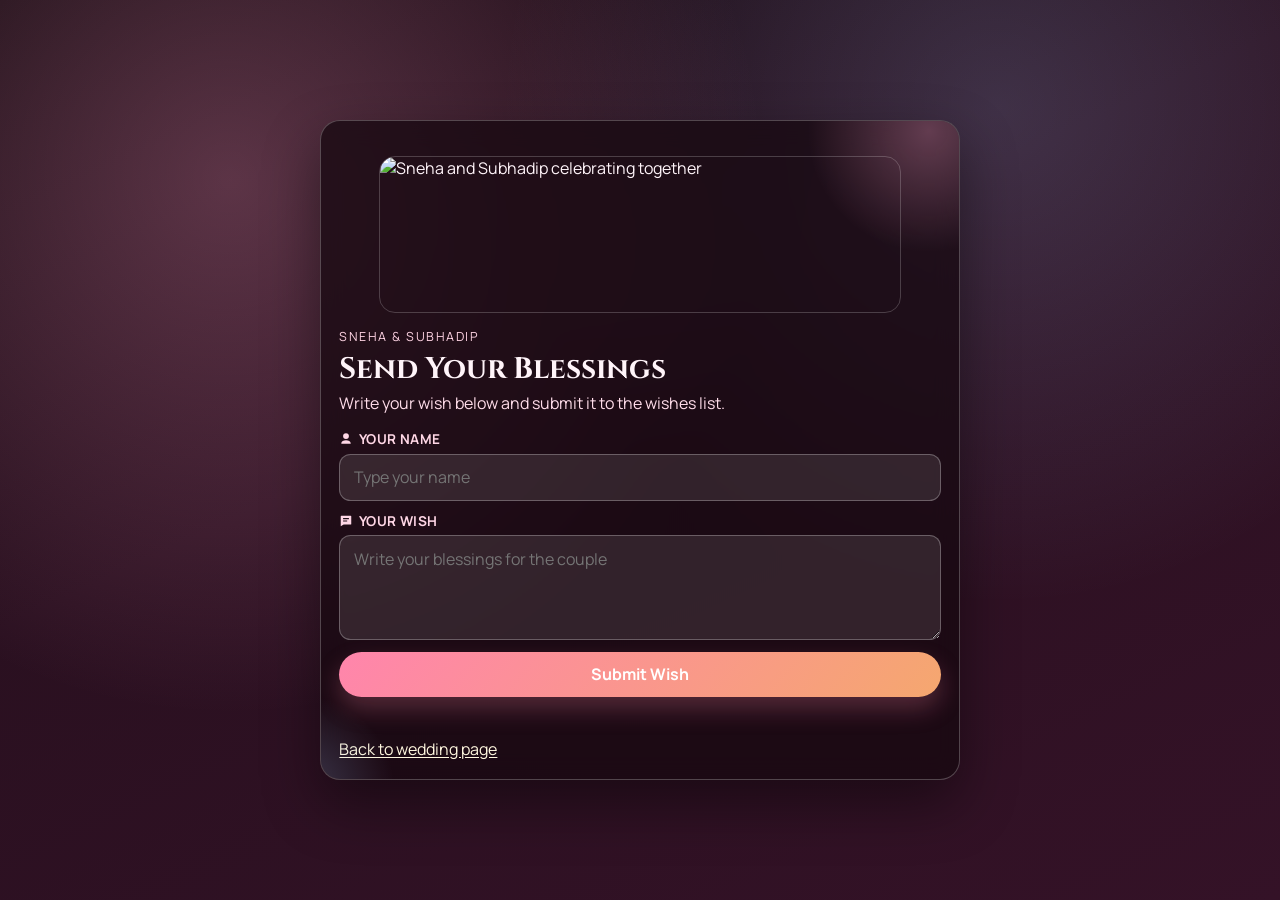
==== wishes.html @ 99f34dab "stable version v20" ====
<!DOCTYPE html>
<html lang="en">
<head>
    <meta charset="UTF-8">
    <meta name="viewport" content="width=device-width, initial-scale=1.0">
    <title>Send Wedding Wishes</title>
    <link rel="icon" type="image/x-icon" href="images/favicon.ico">
    <link rel="preconnect" href="https://fonts.googleapis.com">
    <link rel="preconnect" href="https://fonts.gstatic.com" crossorigin>
    <link href="https://fonts.googleapis.com/css2?family=Cinzel:wght@600&family=Manrope:wght@400;500;600;700&display=swap" rel="stylesheet">
    <style>
        :root {
            color-scheme: dark;
            --bg-deep: #13080f;
            --bg-mid: #2a1020;
            --bg-soft: #341227;
            --text-main: #fff4f9;
            --text-muted: #ffddea;
            --line-soft: rgba(255, 255, 255, 0.24);
            --card-bg: rgba(23, 9, 17, 0.76);
            --accent-1: #ff85ac;
            --accent-2: #f5a76f;
        }

        * {
            box-sizing: border-box;
        }

        body {
            margin: 0;
            min-height: 100vh;
            display: grid;
            place-items: center;
            font-family: "Manrope", sans-serif;
            color: var(--text-main);
            background:
                radial-gradient(circle at 18% 20%, rgba(255, 157, 194, 0.28), transparent 42%),
                radial-gradient(circle at 78% 12%, rgba(170, 201, 255, 0.18), transparent 39%),
                linear-gradient(155deg, var(--bg-deep), var(--bg-mid) 42%, var(--bg-soft));
            padding: 1rem;
            overflow-x: hidden;
        }

        .wish-page-card {
            position: relative;
            width: min(640px, 100%);
            border: 1px solid var(--line-soft);
            border-radius: 1.25rem;
            background: var(--card-bg);
            backdrop-filter: blur(12px);
            box-shadow: 0 24px 56px rgba(0, 0, 0, 0.42);
            padding: 1.15rem;
            overflow: hidden;
            animation: cardReveal 700ms ease both;
        }

        .wish-page-card::before {
            content: "";
            position: absolute;
            width: 260px;
            height: 260px;
            right: -100px;
            top: -120px;
            border-radius: 999px;
            background: radial-gradient(circle, rgba(255, 162, 200, 0.3), transparent 66%);
            animation: blobFloat 6.5s ease-in-out infinite;
            pointer-events: none;
        }

        .wish-page-card::after {
            content: "";
            position: absolute;
            width: 200px;
            height: 200px;
            left: -120px;
            bottom: -110px;
            border-radius: 999px;
            background: radial-gradient(circle, rgba(165, 201, 255, 0.24), transparent 66%);
            animation: blobFloat 7.6s ease-in-out infinite reverse;
            pointer-events: none;
        }

        .wish-hero {
            position: relative;
            border-radius: 1rem;
            overflow: hidden;
            margin-bottom: 0.95rem;
            border: 1px solid rgba(255, 255, 255, 0.2);
        }

        .wish-hero img {
            display: block;
            width: 100%;
            height: 155px;
            object-fit: cover;
            filter: saturate(1.08);
        }

        .wish-hero-overlay {
            position: absolute;
            inset: 0;
            display: flex;
            align-items: flex-end;
            justify-content: space-between;
            padding: 0.62rem 0.72rem;
            background: linear-gradient(180deg, rgba(0, 0, 0, 0), rgba(5, 2, 4, 0.7));
        }

        .wish-hero-chip {
            display: inline-flex;
            align-items: center;
            gap: 0.32rem;
            border-radius: 999px;
            border: 1px solid rgba(255, 255, 255, 0.34);
            background: rgba(255, 255, 255, 0.12);
            color: #fff2f7;
            font-size: 0.75rem;
            padding: 0.28rem 0.58rem;
            font-weight: 700;
            backdrop-filter: blur(6px);
        }

        .wish-page-kicker {
            margin: 0;
            font-size: 0.78rem;
            letter-spacing: 0.12em;
            text-transform: uppercase;
            color: #ffd4e4;
        }

        h1 {
            margin: 0.25rem 0 0.2rem;
            font-family: "Cinzel", serif;
            font-size: clamp(1.35rem, 4vw, 1.85rem);
        }

        .wish-page-subtitle {
            margin: 0 0 1rem;
            color: var(--text-muted);
        }

        form {
            display: grid;
            gap: 0.7rem;
            position: relative;
            z-index: 1;
        }

        .field-wrap {
            display: grid;
            gap: 0.34rem;
        }

        .field-label {
            display: inline-flex;
            align-items: center;
            gap: 0.35rem;
            font-size: 0.85rem;
            letter-spacing: 0.03em;
            text-transform: uppercase;
            color: #ffd7e6;
            font-weight: 700;
        }

        .field-label svg {
            width: 14px;
            height: 14px;
            fill: currentColor;
        }

        input, textarea, button, a {
            font: inherit;
        }

        input, textarea {
            width: 100%;
            border: 1px solid rgba(255, 255, 255, 0.27);
            border-radius: 0.72rem;
            padding: 0.72rem 0.82rem;
            color: #fff;
            background: rgba(255, 255, 255, 0.1);
            transition: border-color 220ms ease, box-shadow 220ms ease, transform 220ms ease;
        }

        input:focus-visible,
        textarea:focus-visible {
            outline: none;
            border-color: rgba(255, 214, 228, 0.82);
            box-shadow: 0 0 0 3px rgba(255, 197, 220, 0.22);
            transform: translateY(-1px);
        }

        textarea {
            min-height: 105px;
            resize: vertical;
        }

        button {
            border: 0;
            border-radius: 999px;
            padding: 0.72rem 1rem;
            color: #fff;
            cursor: pointer;
            font-weight: 700;
            background: linear-gradient(130deg, var(--accent-1), var(--accent-2));
            box-shadow: 0 12px 24px rgba(244, 128, 155, 0.26);
            transition: transform 220ms ease, box-shadow 220ms ease, filter 220ms ease;
        }

        button:hover,
        button:focus-visible {
            transform: translateY(-2px);
            filter: brightness(1.04);
            box-shadow: 0 16px 28px rgba(244, 128, 155, 0.32);
            outline: none;
        }

        .wish-submit-status {
            margin: 0.6rem 0 0;
            min-height: 1.4rem;
            font-weight: 600;
            color: #ffe4d4;
            position: relative;
            z-index: 1;
        }

        .wish-submit-status.error {
            color: #ffcad4;
        }

        .wish-back-link {
            display: inline-block;
            margin-top: 0.6rem;
            color: #fff7df;
            text-underline-offset: 2px;
            transition: transform 220ms ease, color 220ms ease;
        }

        .wish-back-link:hover,
        .wish-back-link:focus-visible {
            color: #fff;
            transform: translateX(-2px);
            outline: none;
        }

        @keyframes blobFloat {
            0%, 100% { transform: translateY(0) scale(1); }
            50% { transform: translateY(10px) scale(1.04); }
        }

        @keyframes cardReveal {
            from {
                opacity: 0;
                transform: translateY(12px) scale(0.985);
            }
            to {
                opacity: 1;
                transform: translateY(0) scale(1);
            }
        }

        @media (max-width: 520px) {
            .wish-hero img {
                height: 132px;
            }

            .wish-page-card {
                padding: 0.95rem;
            }
        }

        @media (prefers-reduced-motion: reduce) {
            .wish-page-card,
            .wish-page-card::before,
            .wish-page-card::after,
            button,
            input,
            textarea,
            .wish-back-link {
                animation: none !important;
                transition: none !important;
            }
        }
    </style>
</head>
<body>
    <article class="wish-page-card">
        <figure class="wish-hero">
            <img src="https://t3.ftcdn.net/jpg/04/09/09/92/360_F_409099227_cinbeFsXrOrLKZkFzAUYnXRppExHtbXL.jpg" alt="Sneha and Subhadip celebrating together">
        </figure>
        <p class="wish-page-kicker">Sneha & Subhadip</p>
        <h1>Send Your Blessings</h1>
        <p class="wish-page-subtitle">Write your wish below and submit it to the wishes list.</p>

        <form id="publicWishForm">
            <div class="field-wrap">
                <label class="field-label" for="publicWishName">
                    <svg viewBox="0 0 24 24" aria-hidden="true"><path d="M12 12a5 5 0 1 0-5-5 5 5 0 0 0 5 5zm0 2c-4.3 0-8 2.2-8 5v1h16v-1c0-2.8-3.7-5-8-5z"/></svg>
                    Your Name
                </label>
                <input id="publicWishName" type="text" maxlength="45" placeholder="Type your name" required>
            </div>

            <div class="field-wrap">
                <label class="field-label" for="publicWishText">
                    <svg viewBox="0 0 24 24" aria-hidden="true"><path d="M4 3h16a1 1 0 0 1 1 1v13a1 1 0 0 1-1 1H8l-5 3V4a1 1 0 0 1 1-1zm3 4v2h10V7H7zm0 4v2h7v-2H7z"/></svg>
                    Your Wish
                </label>
                <textarea id="publicWishText" maxlength="140" placeholder="Write your blessings for the couple" required></textarea>
            </div>

            <button type="submit">Submit Wish</button>
        </form>

        <p id="publicWishStatus" class="wish-submit-status"></p>
        <a class="wish-back-link" href="index.html">Back to wedding page</a>
    </article>

    <script src="wishes-submit.js"></script>
</body>
</html>
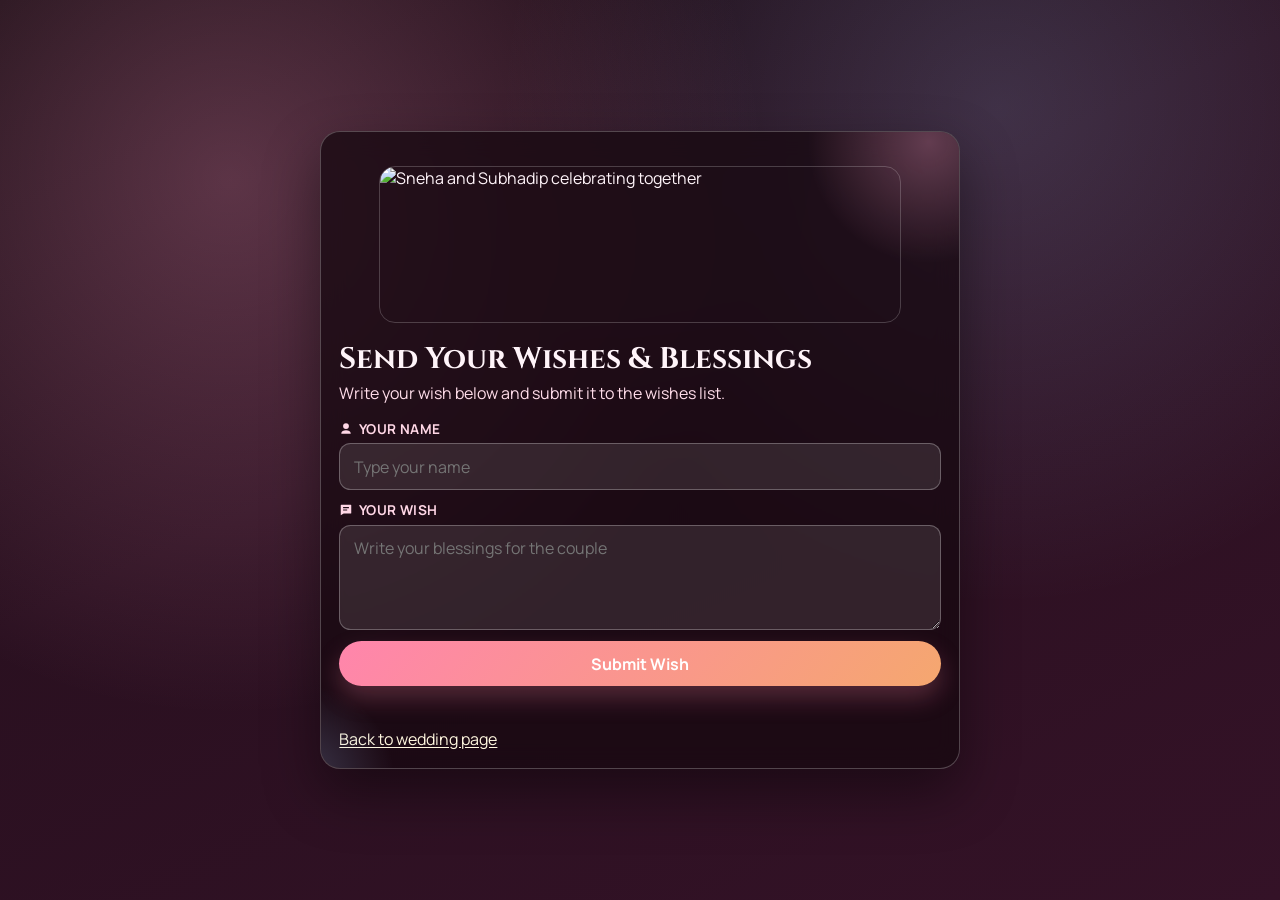
==== commit 9b5424d0: "wishes updates page" ====
--- a/wishes.html
+++ b/wishes.html
@@ -288,8 +288,7 @@
         <figure class="wish-hero">
             <img src="https://t3.ftcdn.net/jpg/04/09/09/92/360_F_409099227_cinbeFsXrOrLKZkFzAUYnXRppExHtbXL.jpg" alt="Sneha and Subhadip celebrating together">
         </figure>
-        <p class="wish-page-kicker">Sneha & Subhadip</p>
-        <h1>Send Your Blessings</h1>
+        <h1>Send Your Wishes & Blessings</h1>
         <p class="wish-page-subtitle">Write your wish below and submit it to the wishes list.</p>
 
         <form id="publicWishForm">
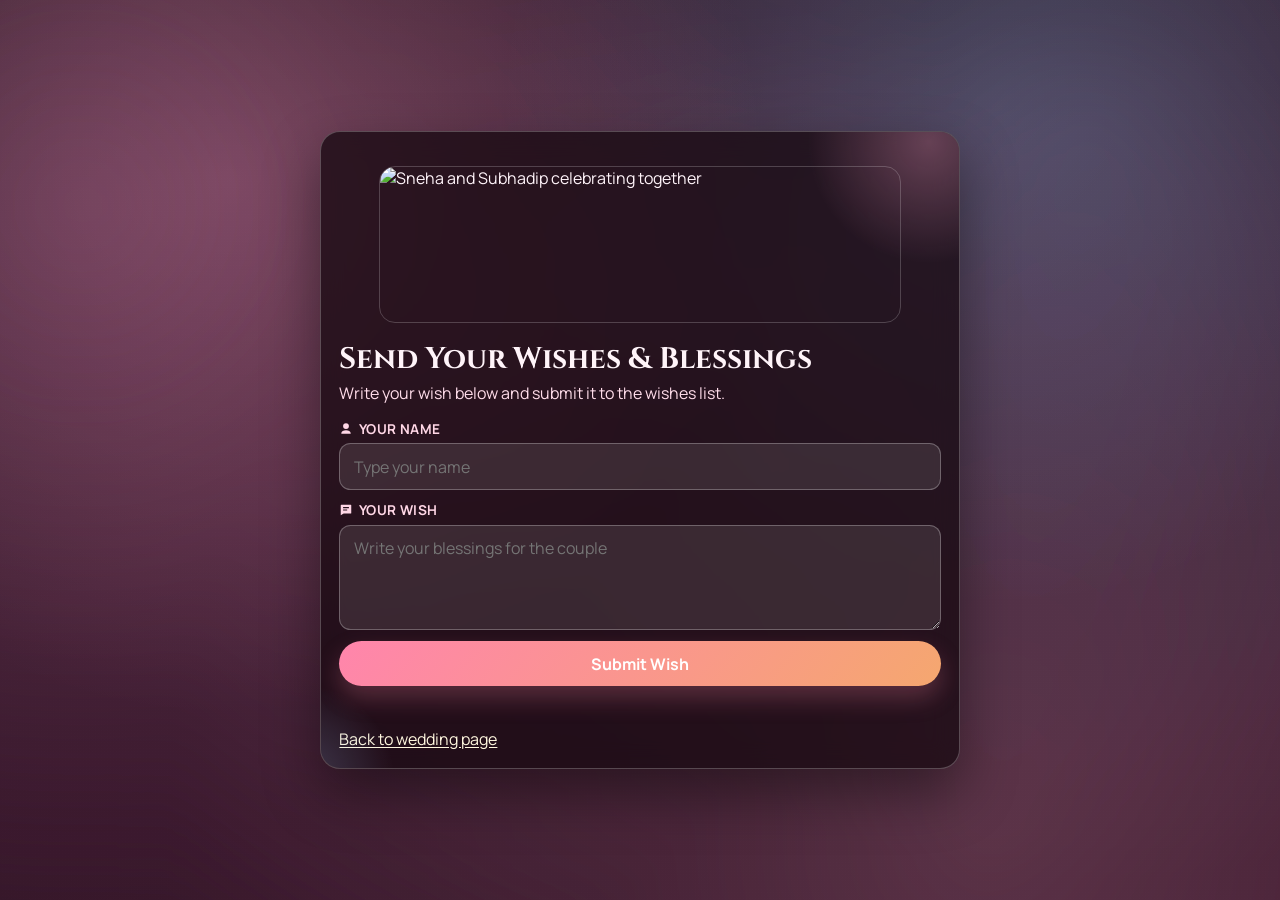
==== commit f5f7a92d: "updated partners and removed some content" ====
--- a/wishes.html
+++ b/wishes.html
@@ -37,8 +37,35 @@
                 radial-gradient(circle at 18% 20%, rgba(255, 157, 194, 0.28), transparent 42%),
                 radial-gradient(circle at 78% 12%, rgba(170, 201, 255, 0.18), transparent 39%),
                 linear-gradient(155deg, var(--bg-deep), var(--bg-mid) 42%, var(--bg-soft));
+            background-position: 0% 0%, 100% 0%, 50% 50%;
+            animation: wishBgDrift 16s ease-in-out infinite alternate;
             padding: 1rem;
             overflow-x: hidden;
+        }
+
+        body::before,
+        body::after {
+            content: "";
+            position: fixed;
+            inset: -18%;
+            pointer-events: none;
+            z-index: 0;
+        }
+
+        body::before {
+            background:
+                radial-gradient(circle at 18% 30%, rgba(255, 163, 206, 0.25), transparent 52%),
+                radial-gradient(circle at 76% 24%, rgba(170, 208, 255, 0.18), transparent 46%),
+                radial-gradient(circle at 70% 82%, rgba(255, 190, 206, 0.2), transparent 52%);
+            filter: blur(22px) saturate(135%);
+            animation: wishOrbs 12.5s ease-in-out infinite alternate;
+        }
+
+        body::after {
+            background-image: radial-gradient(rgba(255, 255, 255, 0.05) 1px, transparent 1px);
+            background-size: 3px 3px;
+            mix-blend-mode: soft-light;
+            opacity: 0.45;
         }
 
         .wish-page-card {
@@ -52,6 +79,7 @@
             padding: 1.15rem;
             overflow: hidden;
             animation: cardReveal 700ms ease both;
+            z-index: 1;
         }
 
         .wish-page-card::before {
@@ -139,6 +167,26 @@
             color: var(--text-muted);
         }
 
+        @keyframes wishBgDrift {
+            0% {
+                background-position: 0% 0%, 100% 0%, 50% 50%;
+            }
+            100% {
+                background-position: 12% 10%, 88% 14%, 56% 44%;
+            }
+        }
+
+        @keyframes wishOrbs {
+            0% {
+                transform: translate3d(-1.5%, -1.5%, 0) scale(1);
+                opacity: 0.9;
+            }
+            100% {
+                transform: translate3d(1.6%, 1.2%, 0) scale(1.04);
+                opacity: 1;
+            }
+        }
+
         form {
             display: grid;
             gap: 0.7rem;
@@ -270,6 +318,8 @@
         }
 
         @media (prefers-reduced-motion: reduce) {
+            body,
+            body::before,
             .wish-page-card,
             .wish-page-card::before,
             .wish-page-card::after,
